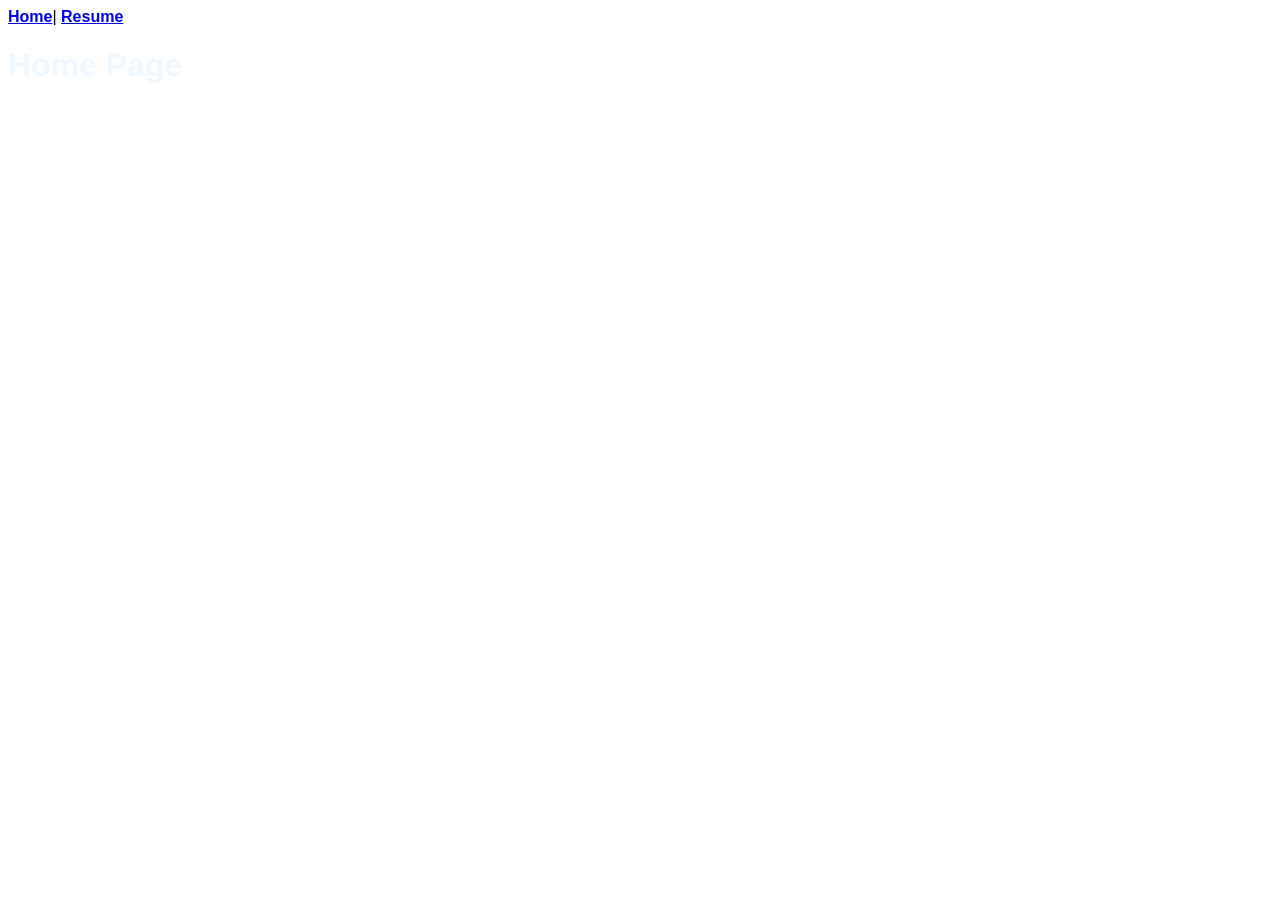
==== index.html @ 74a37b93 "Add files via upload" ====
<html>
    <head>
        <title>Home Page</title>
        <style>
            body {
                font-family: Arial, Helvetica, sans-serif;
                background-image: url('../images/Zags.jpeg');
                background-position:center; 
            }
 
        </style>
    </head>
    <body>
        <a href="index.html"><b>Home</b></a>|
        <a href="resume.html"><b>Resume</b></a>

        <h1 style="color: aliceblue;font-style:bold">Home Page</h1>

        
    </body>
</html>
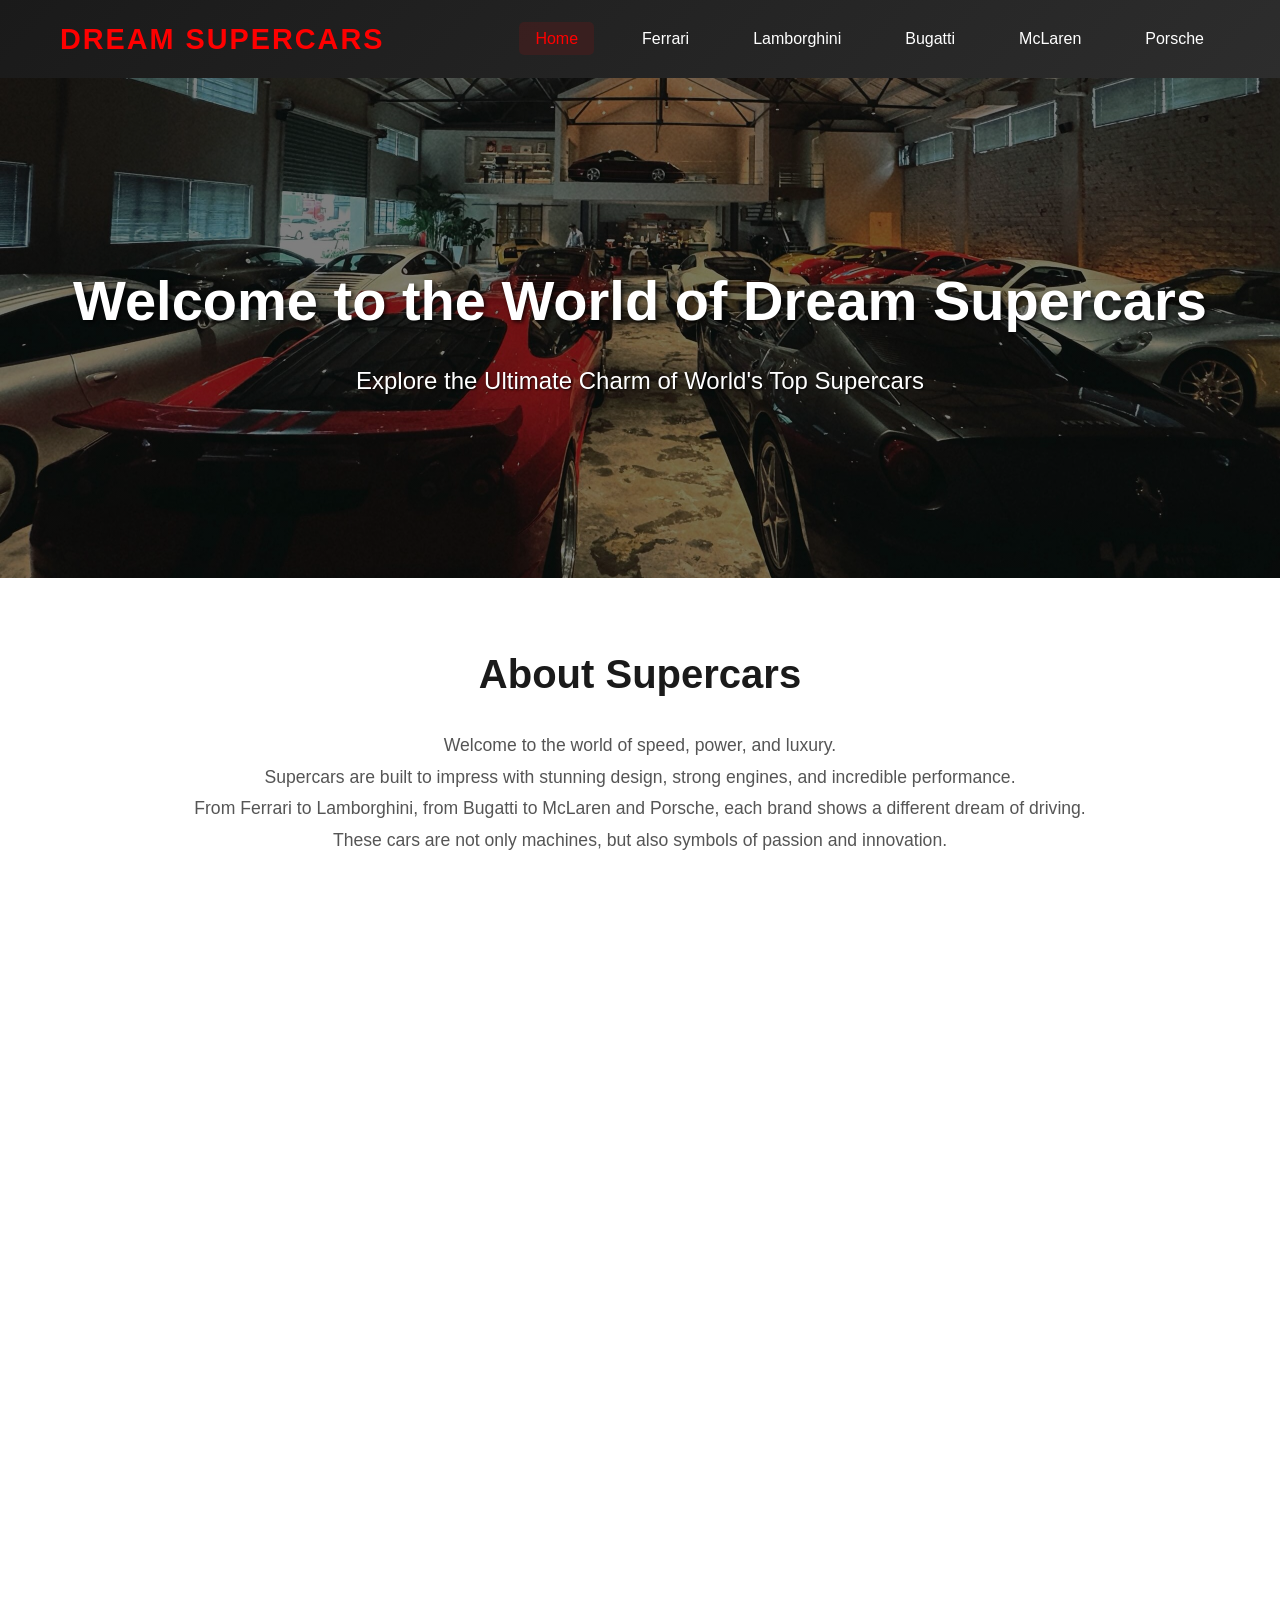
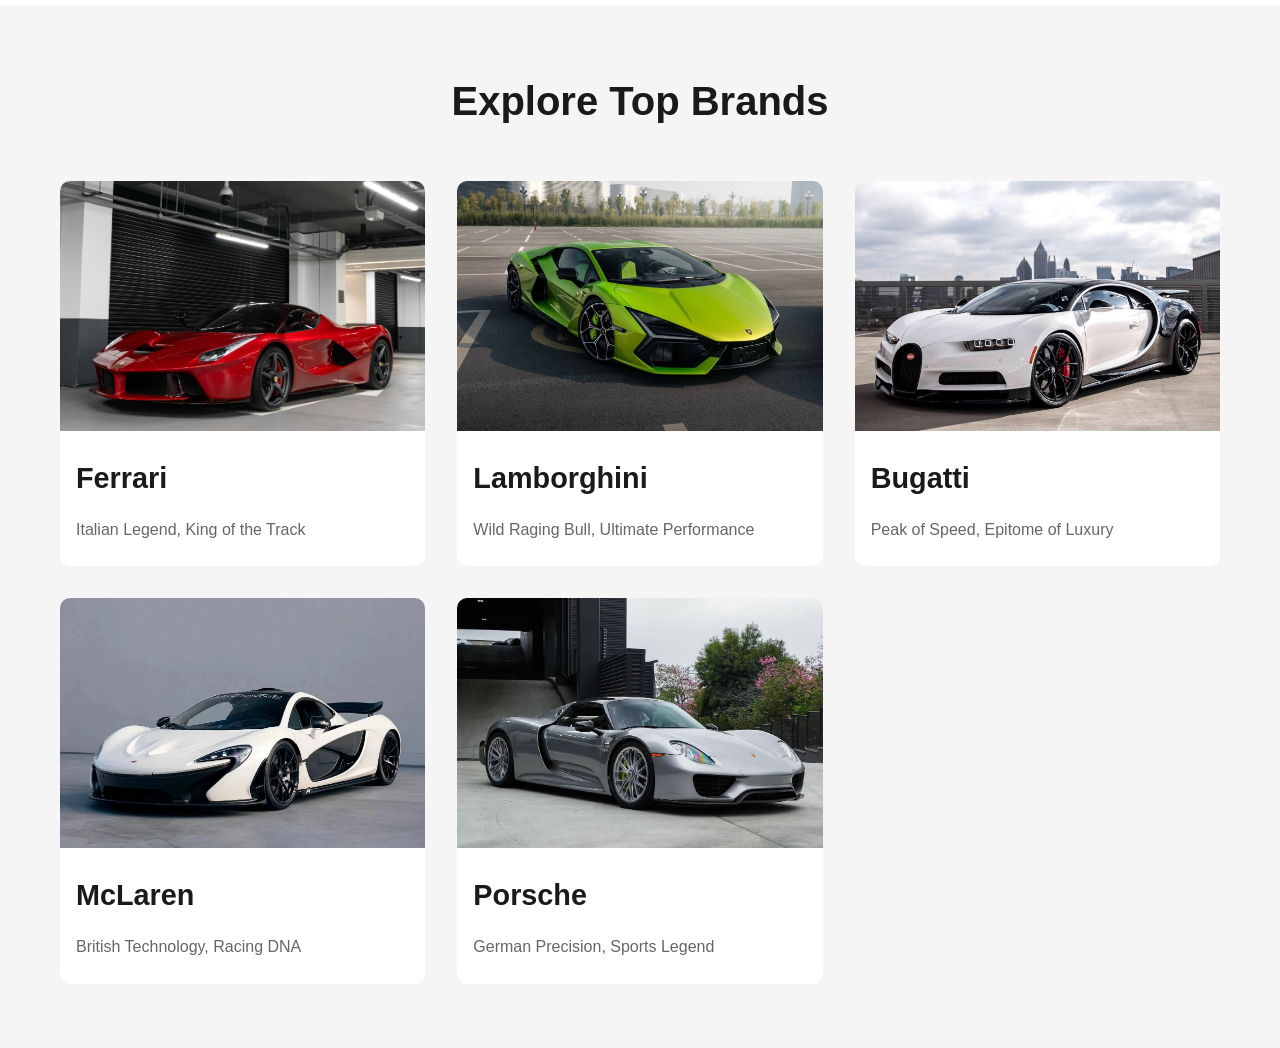
==== commit 79abc41f: "Add files via upload" ====
--- a/index.html
+++ b/index.html
@@ -1,21 +1,98 @@
-<html>
-    <head>
-        <title>Home Page</title>
-        <style>
-            body {
-                font-family: Arial, Helvetica, sans-serif;
-                background-image: url('../images/Zags.jpeg');
-                background-position:center; 
-            }
- 
-        </style>
-    </head>
-    <body>
-        <a href="index.html"><b>Home</b></a>|
-        <a href="resume.html"><b>Resume</b></a>
-
-        <h1 style="color: aliceblue;font-style:bold">Home Page</h1>
-
-        
-    </body>
-</html>+<!DOCTYPE html>
+<html lang="en">
+<head>
+    <meta charset="UTF-8">
+    <meta name="viewport" content="width=device-width, initial-scale=1.0">
+    <title>Dream Supercars - World of Dream Supercars</title>
+    <link rel="stylesheet" href="style.css">
+</head>
+<body>
+    <nav class="navbar">
+        <div class="container">
+            <h1 class="logo">Dream Supercars</h1>
+            <ul class="nav-menu">
+                <li><a href="index.html" class="active">Home</a></li>
+                <li><a href="ferrari.html">Ferrari</a></li>
+                <li><a href="lamborghini.html">Lamborghini</a></li>
+                <li><a href="bugatti.html">Bugatti</a></li>
+                <li><a href="mclaren.html">McLaren</a></li>
+                <li><a href="porsche.html">Porsche</a></li>
+            </ul>
+        </div>
+    </nav>
+
+    <section class="hero">
+        <div class="hero-content">
+            <h2>Welcome to the World of Dream Supercars</h2>
+            <p>Explore the Ultimate Charm of World's Top Supercars</p>
+        </div>
+    </section>
+
+    <section class="intro">
+        <div class="container">
+            <h3>About Supercars</h3>
+            <p>
+                Welcome to the world of speed, power, and luxury.<br>
+                Supercars are built to impress with stunning design, strong engines, and incredible performance.<br>
+                From Ferrari to Lamborghini, from Bugatti to McLaren and Porsche, each brand shows a different dream of driving.<br>
+                These cars are not only machines, but also symbols of passion and innovation.
+            </p>
+            <div class="hero-video">
+                <iframe
+                    src="https://www.youtube.com/embed/Wyq-GUmzelo"
+                    title="YouTube video player"
+                    frameborder="0"
+                    allow="accelerometer; autoplay; clipboard-write; encrypted-media; gyroscope; picture-in-picture; web-share"
+                    referrerpolicy="strict-origin-when-cross-origin"
+                    allowfullscreen>
+                </iframe>
+            </div>
+        </div>
+    </section>
+
+    <section class="brands">
+        <div class="container">
+            <h3>Explore Top Brands</h3>
+            <div class="brand-grid">
+                <div class="brand-card">
+                    <a href="ferrari.html">
+                        <img src="images/LaFerrari.jpeg" alt="Ferrari">
+                        <h4>Ferrari</h4>
+                        <p>Italian Legend, King of the Track</p>
+                    </a>
+                </div>
+                <div class="brand-card">
+                    <a href="lamborghini.html">
+                        <img src="images/Revuelto.jpeg" alt="Lamborghini">
+                        <h4>Lamborghini</h4>
+                        <p>Wild Raging Bull, Ultimate Performance</p>
+                    </a>
+                </div>
+                <div class="brand-card">
+                    <a href="bugatti.html">
+                        <img src="images/Chiron.jpeg" alt="Bugatti">
+                        <h4>Bugatti</h4>
+                        <p>Peak of Speed, Epitome of Luxury</p>
+                    </a>
+                </div>
+                <div class="brand-card">
+                    <a href="mclaren.html">
+                        <img src="images/P1.jpeg" alt="McLaren">
+                        <h4>McLaren</h4>
+                        <p>British Technology, Racing DNA</p>
+                    </a>
+                </div>
+                <div class="brand-card">
+                    <a href="porsche.html">
+                        <img src="images/918.jpeg" alt="Porsche">
+                        <h4>Porsche</h4>
+                        <p>German Precision, Sports Legend</p>
+                    </a>
+                </div>
+            </div>
+        </div>
+    </section>
+
+    
+</body>
+</html>
--- a/style.css
+++ b/style.css
@@ -0,0 +1,260 @@
+* {
+    margin: 0;
+    padding: 0;
+    box-sizing: border-box;
+}
+
+body {
+    font-family: 'Arial', 'Microsoft YaHei', sans-serif;
+    line-height: 1.6;
+    color: #333;
+    background-color: #0a0a0a;
+}
+
+.container {
+    max-width: 1200px;
+    margin: 0 auto;
+    padding: 0 20px;
+}
+
+.navbar {
+    background: linear-gradient(135deg, #1a1a1a 0%, #2d2d2d 100%);
+    padding: 1rem 0;
+    position: sticky;
+    top: 0;
+    z-index: 1000;
+}
+
+.navbar .container {
+    display: flex;
+    justify-content: space-between;
+    align-items: center;
+}
+
+.logo {
+    color: #ff0000;
+    font-size: 1.8rem;
+    font-weight: bold;
+    text-transform: uppercase;
+    letter-spacing: 2px;
+}
+
+.nav-menu {
+    display: flex;
+    list-style: none;
+    gap: 2rem;
+}
+
+.nav-menu a {
+    color: #fff;
+    text-decoration: none;
+    font-weight: 500;
+    transition: color 0.3s ease;
+    padding: 0.5rem 1rem;
+    border-radius: 5px;
+}
+
+.nav-menu a:hover,
+.nav-menu a.active {
+    color: #ff0000;
+    background: rgba(255, 0, 0, 0.1);
+}
+
+.hero {
+    background: linear-gradient(rgba(0, 0, 0, 0.5), rgba(0, 0, 0, 0.5)), 
+                url('images/background.jpeg') center/cover;
+    height: 500px;
+    display: flex;
+    align-items: center;
+    justify-content: center;
+    text-align: center;
+    color: #fff;
+}
+
+.hero-content h2 {
+    font-size: 3.5rem;
+    margin-bottom: 1rem;
+    text-shadow: 2px 2px 4px rgba(0, 0, 0, 0.8);
+}
+
+.hero-content p {
+    font-size: 1.5rem;
+    text-shadow: 1px 1px 2px rgba(0, 0, 0, 0.8);
+}
+
+.intro {
+    background: #fff;
+    padding: 4rem 0;
+}
+
+.intro h3 {
+    font-size: 2.5rem;
+    margin-bottom: 1.5rem;
+    color: #1a1a1a;
+    text-align: center;
+}
+
+.intro p {
+    font-size: 1.1rem;
+    line-height: 1.8;
+    color: #555;
+    margin-bottom: 2rem;
+    text-align: center;
+}
+
+.hero-video {
+    margin-top: 2rem;
+    position: relative;
+    width: 100%;
+    max-width: 1000px;
+    margin-left: auto;
+    margin-right: auto;
+    padding-bottom: 56.25%;
+    height: 0;
+    overflow: hidden;
+    border-radius: 12px;
+}
+
+.hero-video iframe {
+    position: absolute;
+    top: 0;
+    left: 0;
+    width: 100%;
+    height: 100%;
+    border: none;
+}
+
+.brands {
+    background: #f5f5f5;
+    padding: 4rem 0;
+}
+
+.brands h3 {
+    font-size: 2.5rem;
+    margin-bottom: 3rem;
+    color: #1a1a1a;
+    text-align: center;
+}
+
+.brand-grid {
+    display: grid;
+    grid-template-columns: repeat(auto-fit, minmax(300px, 1fr));
+    gap: 2rem;
+}
+
+.brand-card {
+    background: #fff;
+    border-radius: 10px;
+    overflow: hidden;
+}
+
+.brand-card a {
+    text-decoration: none;
+    color: inherit;
+    display: block;
+}
+
+.brand-card img {
+    width: 100%;
+    height: 250px;
+    object-fit: cover;
+}
+
+.brand-card h4 {
+    font-size: 1.8rem;
+    padding: 1rem;
+    color: #1a1a1a;
+}
+
+.brand-card p {
+    padding: 0 1rem 1.5rem;
+    color: #666;
+}
+
+.car-section {
+    background: #fff;
+    padding: 4rem 0;
+}
+
+.car-section h2 {
+    font-size: 3rem;
+    margin-bottom: 1rem;
+    color: #1a1a1a;
+    text-align: center;
+}
+
+.car-section .subtitle {
+    text-align: center;
+    font-size: 1.2rem;
+    color: #666;
+    margin-bottom: 3rem;
+}
+
+.car-grid {
+    display: grid;
+    grid-template-columns: repeat(auto-fit, minmax(350px, 1fr));
+    gap: 3rem;
+    margin-top: 3rem;
+}
+
+.car-card {
+    background: #f9f9f9;
+    border-radius: 15px;
+    overflow: hidden;
+}
+
+.car-card img {
+    width: 100%;
+    height: 280px;
+    object-fit: cover;
+}
+
+.car-info {
+    padding: 2rem;
+}
+
+.car-info h3 {
+    font-size: 2rem;
+    margin-bottom: 1rem;
+    color: #1a1a1a;
+}
+
+.car-info p {
+    font-size: 1rem;
+    line-height: 1.8;
+    color: #555;
+}
+
+footer {
+    background: #1a1a1a;
+    color: #fff;
+    text-align: center;
+    padding: 2rem 0;
+    margin-top: 4rem;
+}
+
+@media (max-width: 768px) {
+    .navbar .container {
+        flex-direction: column;
+        gap: 1rem;
+    }
+
+    .nav-menu {
+        flex-wrap: wrap;
+        justify-content: center;
+        gap: 1rem;
+    }
+
+    .hero-content h2 {
+        font-size: 2rem;
+    }
+
+    .hero-content p {
+        font-size: 1rem;
+    }
+
+    .brand-grid,
+    .car-grid {
+        grid-template-columns: 1fr;
+    }
+}
